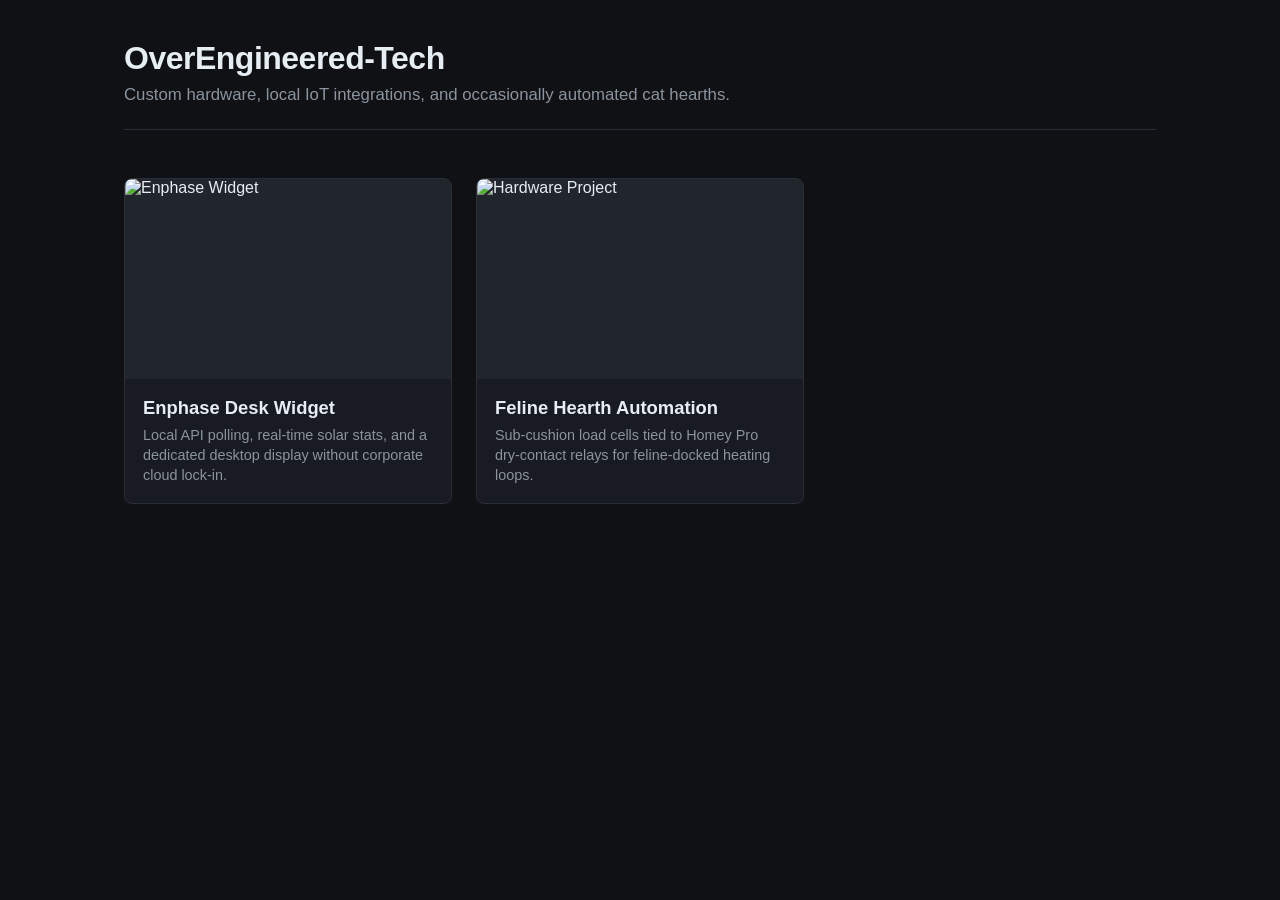
==== index.html @ 03e37e0e "Add initial HTML structure for OverEngineered-Tech" ====
<!DOCTYPE html>
<html lang="en">
<head>
  <meta charset="UTF-8">
  <meta name="viewport" content="width=device-width, initial-scale=1.0">
  <title>OverEngineered-Tech</title>
  <style>
    :root {
      --bg: #0f1115;
      --card-bg: #181b21;
      --text: #e6edf3;
      --subtext: #8b949e;
      --accent: #58a6ff;
    }
    * { box-sizing: border-box; margin: 0; padding: 0; }
    body {
      font-family: -apple-system, BlinkMacSystemFont, "Segoe UI", Helvetica, Arial, sans-serif;
      background-color: var(--bg);
      color: var(--text);
      max-width: 1080px;
      margin: 0 auto;
      padding: 40px 24px;
    }
    header { margin-bottom: 48px; border-bottom: 1px solid #282e38; padding-bottom: 24px; }
    h1 { font-size: 2rem; font-weight: 700; margin-bottom: 8px; letter-spacing: -0.5px; }
    p.tagline { color: var(--subtext); font-size: 1.05rem; }
    
    .grid {
      display: grid;
      grid-template-columns: repeat(auto-fill, minmax(300px, 1fr));
      gap: 24px;
    }
    .card {
      background: var(--card-bg);
      border-radius: 8px;
      overflow: hidden;
      border: 1px solid #282e38;
      text-decoration: none;
      color: inherit;
      transition: transform 0.15s ease, border-color 0.15s ease;
      display: flex;
      flex-direction: column;
    }
    .card:hover {
      transform: translateY(-3px);
      border-color: var(--accent);
    }
    .card img {
      width: 100%;
      height: 200px;
      object-fit: cover;
      background-color: #21262d;
    }
    .card-content { padding: 18px; flex-grow: 1; }
    .card h2 { font-size: 1.15rem; margin-bottom: 6px; }
    .card p { font-size: 0.9rem; color: var(--subtext); line-height: 1.4; }
  </style>
</head>
<body>

  <header>
    <h1>OverEngineered-Tech</h1>
    <p class="tagline">Custom hardware, local IoT integrations, and occasionally automated cat hearths.</p>
  </header>

  <main class="grid">
    <!-- Card 1 -->
    <a href="#" class="card">
      <img src="https://images.unsplash.com/photo-1508873696983-2df5293cb395?auto=format&fit=crop&w=600&q=80" alt="Enphase Widget">
      <div class="card-content">
        <h2>Enphase Desk Widget</h2>
        <p>Local API polling, real-time solar stats, and a dedicated desktop display without corporate cloud lock-in.</p>
      </div>
    </a>

    <!-- Card 2 -->
    <a href="#" class="card">
      <img src="https://images.unsplash.com/photo-1518770660439-4636190af475?auto=format&fit=crop&w=600&q=80" alt="Hardware Project">
      <div class="card-content">
        <h2>Feline Hearth Automation</h2>
        <p>Sub-cushion load cells tied to Homey Pro dry-contact relays for feline-docked heating loops.</p>
      </div>
    </a>
  </main>

</body>
</html>
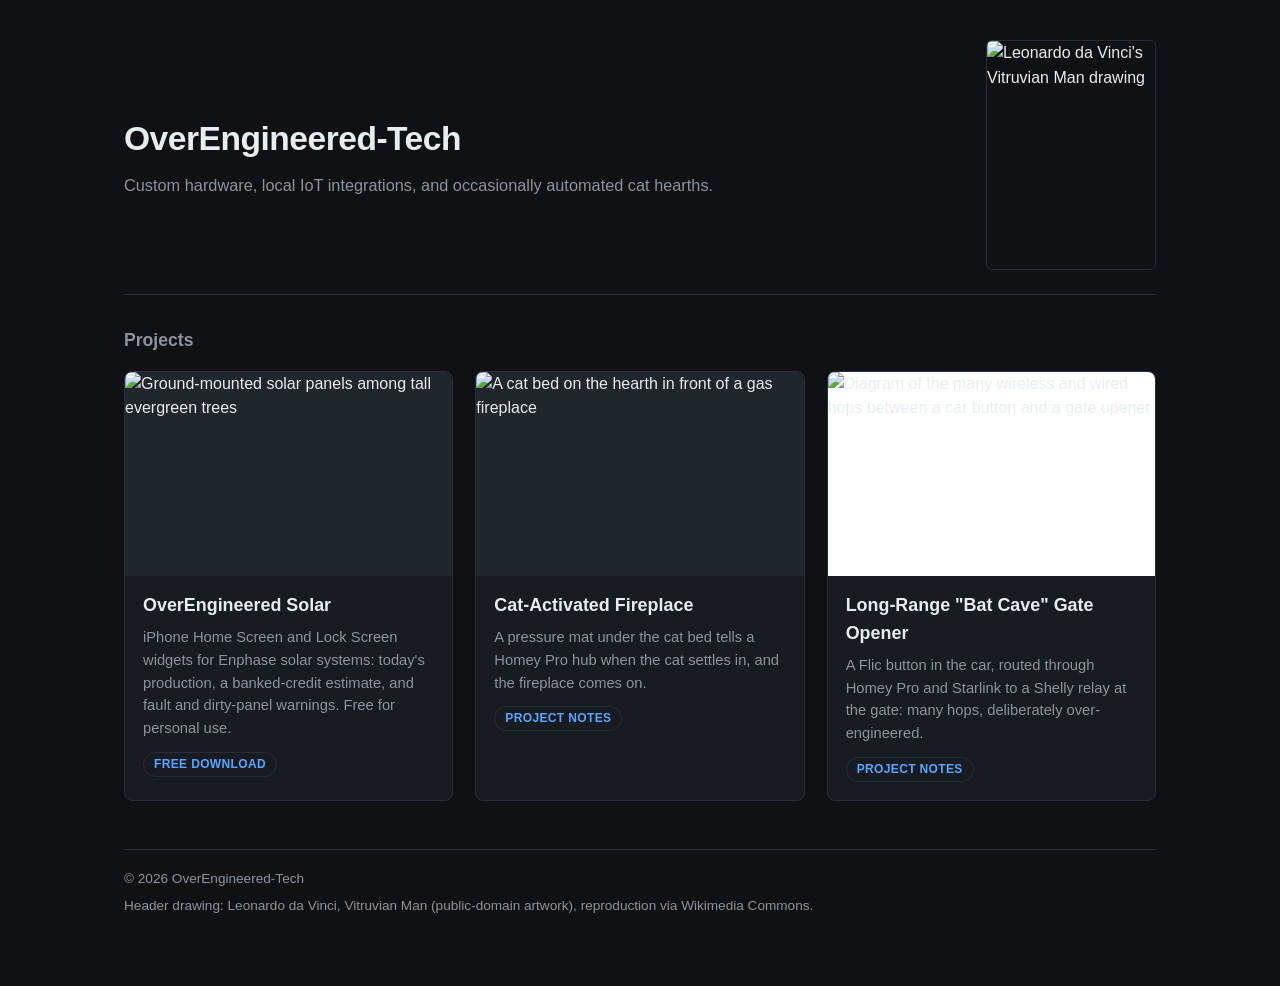
==== commit 9bf732ac: "Add files via upload Claude taking over .." ====
--- a/index.html
+++ b/index.html
@@ -4,84 +4,67 @@
   <meta charset="UTF-8">
   <meta name="viewport" content="width=device-width, initial-scale=1.0">
   <title>OverEngineered-Tech</title>
-  <style>
-    :root {
-      --bg: #0f1115;
-      --card-bg: #181b21;
-      --text: #e6edf3;
-      --subtext: #8b949e;
-      --accent: #58a6ff;
-    }
-    * { box-sizing: border-box; margin: 0; padding: 0; }
-    body {
-      font-family: -apple-system, BlinkMacSystemFont, "Segoe UI", Helvetica, Arial, sans-serif;
-      background-color: var(--bg);
-      color: var(--text);
-      max-width: 1080px;
-      margin: 0 auto;
-      padding: 40px 24px;
-    }
-    header { margin-bottom: 48px; border-bottom: 1px solid #282e38; padding-bottom: 24px; }
-    h1 { font-size: 2rem; font-weight: 700; margin-bottom: 8px; letter-spacing: -0.5px; }
-    p.tagline { color: var(--subtext); font-size: 1.05rem; }
-    
-    .grid {
-      display: grid;
-      grid-template-columns: repeat(auto-fill, minmax(300px, 1fr));
-      gap: 24px;
-    }
-    .card {
-      background: var(--card-bg);
-      border-radius: 8px;
-      overflow: hidden;
-      border: 1px solid #282e38;
-      text-decoration: none;
-      color: inherit;
-      transition: transform 0.15s ease, border-color 0.15s ease;
-      display: flex;
-      flex-direction: column;
-    }
-    .card:hover {
-      transform: translateY(-3px);
-      border-color: var(--accent);
-    }
-    .card img {
-      width: 100%;
-      height: 200px;
-      object-fit: cover;
-      background-color: #21262d;
-    }
-    .card-content { padding: 18px; flex-grow: 1; }
-    .card h2 { font-size: 1.15rem; margin-bottom: 6px; }
-    .card p { font-size: 0.9rem; color: var(--subtext); line-height: 1.4; }
-  </style>
+  <meta name="description" content="Over-engineered hardware, home automation and iPhone widgets from OverEngineered-Tech.">
+  <meta name="theme-color" content="#0f1115">
+  <meta property="og:title" content="OverEngineered-Tech">
+  <meta property="og:description" content="Over-engineered hardware, home automation and iPhone widgets.">
+  <meta property="og:image" content="https://www.overengineered-tech.com/images/enphase-solar-arrays.jpg">
+  <link rel="icon" href="data:image/svg+xml,%3Csvg xmlns=%22http://www.w3.org/2000/svg%22 viewBox=%220 0 100 100%22%3E%3Ctext y=%22.9em%22 font-size=%2290%22%3E%E2%9A%99%EF%B8%8F%3C/text%3E%3C/svg%3E">
+  <link rel="stylesheet" href="style.css">
 </head>
 <body>
 
-  <header>
-    <h1>OverEngineered-Tech</h1>
-    <p class="tagline">Custom hardware, local IoT integrations, and occasionally automated cat hearths.</p>
+  <header class="site-header">
+    <div>
+      <h1>OverEngineered-Tech</h1>
+      <p class="tagline">Custom hardware, local IoT integrations, and occasionally automated cat hearths.</p>
+    </div>
+    <figure class="plate">
+      <img src="images/vitruvian-man-original.jpg" width="960" height="1305" alt="Leonardo da Vinci's Vitruvian Man drawing">
+    </figure>
   </header>
 
-  <main class="grid">
-    <!-- Card 1 -->
-    <a href="#" class="card">
-      <img src="https://images.unsplash.com/photo-1508873696983-2df5293cb395?auto=format&fit=crop&w=600&q=80" alt="Enphase Widget">
-      <div class="card-content">
-        <h2>Enphase Desk Widget</h2>
-        <p>Local API polling, real-time solar stats, and a dedicated desktop display without corporate cloud lock-in.</p>
-      </div>
-    </a>
+  <main>
+    <h2 class="section-title">Projects</h2>
+    <div class="grid">
 
-    <!-- Card 2 -->
-    <a href="#" class="card">
-      <img src="https://images.unsplash.com/photo-1518770660439-4636190af475?auto=format&fit=crop&w=600&q=80" alt="Hardware Project">
-      <div class="card-content">
-        <h2>Feline Hearth Automation</h2>
-        <p>Sub-cushion load cells tied to Homey Pro dry-contact relays for feline-docked heating loops.</p>
-      </div>
-    </a>
+      <!-- To add a project: copy one card, change the link, picture, title and text,
+           then add a matching page (copy fireplace.html as a starting point). -->
+
+      <a href="solar.html" class="card">
+        <img src="images/enphase-solar-arrays.jpg" alt="Ground-mounted solar panels among tall evergreen trees" loading="lazy">
+        <div class="card-content">
+          <h2>OverEngineered Solar</h2>
+          <p>iPhone Home Screen and Lock Screen widgets for Enphase solar systems: today's production, a banked-credit estimate, and fault and dirty-panel warnings. Free for personal use.</p>
+          <span class="tag">Free download</span>
+        </div>
+      </a>
+
+      <a href="fireplace.html" class="card">
+        <img src="images/fireplace-cat.jpg" alt="A cat bed on the hearth in front of a gas fireplace" loading="lazy">
+        <div class="card-content">
+          <h2>Cat-Activated Fireplace</h2>
+          <p>A pressure mat under the cat bed tells a Homey Pro hub when the cat settles in, and the fireplace comes on.</p>
+          <span class="tag">Project notes</span>
+        </div>
+      </a>
+
+      <a href="gate-opener.html" class="card">
+        <img class="contain" src="images/gate-opener-flowchart.jpg" alt="Diagram of the many wireless and wired hops between a car button and a gate opener" loading="lazy">
+        <div class="card-content">
+          <h2>Long-Range "Bat Cave" Gate Opener</h2>
+          <p>A Flic button in the car, routed through Homey Pro and Starlink to a Shelly relay at the gate: many hops, deliberately over-engineered.</p>
+          <span class="tag">Project notes</span>
+        </div>
+      </a>
+
+    </div>
   </main>
+
+  <footer>
+    <p>&copy; 2026 OverEngineered-Tech</p>
+    <p>Header drawing: Leonardo da Vinci, Vitruvian Man (public-domain artwork), reproduction via Wikimedia Commons.</p>
+  </footer>
 
 </body>
 </html>
--- a/style.css
+++ b/style.css
@@ -0,0 +1,182 @@
+/* OverEngineered-Tech: shared styles for every page. */
+
+:root {
+  --bg: #0f1115;
+  --card-bg: #181b21;
+  --line: #282e38;
+  --text: #e6edf3;
+  --subtext: #8b949e;
+  --accent: #58a6ff;
+  --accent-text: #0b1220;
+}
+
+* { box-sizing: border-box; margin: 0; padding: 0; }
+[hidden] { display: none !important; }
+html { -webkit-text-size-adjust: 100%; }
+
+body {
+  font-family: -apple-system, BlinkMacSystemFont, "Segoe UI", Helvetica, Arial, sans-serif;
+  background: var(--bg);
+  color: var(--text);
+  line-height: 1.55;
+  max-width: 1080px;
+  margin: 0 auto;
+  padding: 28px 18px 48px;
+}
+
+a { color: var(--accent); }
+a:focus-visible, button:focus-visible, summary:focus-visible, .card:focus-visible {
+  outline: 2px solid var(--accent);
+  outline-offset: 3px;
+}
+
+/* ---------- Home page header ---------- */
+.site-header {
+  display: flex;
+  align-items: center;
+  justify-content: space-between;
+  gap: 20px;
+  border-bottom: 1px solid var(--line);
+  padding-bottom: 24px;
+  margin-bottom: 32px;
+}
+.site-header h1 { font-size: 1.7rem; letter-spacing: -0.5px; margin-bottom: 8px; }
+.tagline { color: var(--subtext); font-size: 1.02rem; }
+.plate { flex-shrink: 0; }
+.plate img {
+  display: block;
+  width: 110px;
+  height: auto;
+  border-radius: 6px;
+  border: 1px solid var(--line);
+}
+
+.section-title { font-size: 1.1rem; color: var(--subtext); font-weight: 600; margin-bottom: 16px; }
+
+/* ---------- Project cards ---------- */
+.grid {
+  display: grid;
+  grid-template-columns: repeat(auto-fill, minmax(280px, 1fr));
+  gap: 22px;
+}
+.card {
+  display: flex;
+  flex-direction: column;
+  background: var(--card-bg);
+  border: 1px solid var(--line);
+  border-radius: 8px;
+  overflow: hidden;
+  text-decoration: none;
+  color: inherit;
+  transition: transform 0.15s ease, border-color 0.15s ease;
+}
+.card:hover { transform: translateY(-3px); border-color: var(--accent); }
+.card img {
+  display: block;
+  width: 100%;
+  aspect-ratio: 16 / 10;
+  object-fit: cover;
+  background: #21262d;
+}
+.card img.contain { object-fit: contain; background: #fff; }
+.card-content { padding: 16px 18px 18px; flex-grow: 1; }
+.card h2 { font-size: 1.12rem; margin-bottom: 6px; }
+.card p { font-size: 0.92rem; color: var(--subtext); }
+.tag {
+  display: inline-block;
+  margin-top: 12px;
+  font-size: 0.75rem;
+  font-weight: 600;
+  letter-spacing: 0.03em;
+  text-transform: uppercase;
+  color: var(--accent);
+  border: 1px solid var(--line);
+  border-radius: 999px;
+  padding: 2px 10px;
+}
+
+/* ---------- Project pages ---------- */
+.back { display: inline-block; margin-bottom: 20px; text-decoration: none; }
+.back:hover { text-decoration: underline; }
+.page h1 { font-size: 1.7rem; letter-spacing: -0.5px; margin-bottom: 10px; }
+.page h2 { font-size: 1.2rem; margin: 32px 0 10px; }
+.page h3 { font-size: 1.02rem; }
+.lead { color: var(--subtext); font-size: 1.05rem; margin-bottom: 22px; }
+.page p, .page li { margin-bottom: 8px; }
+.page ul, .page ol { padding-left: 22px; margin-bottom: 8px; }
+.photo {
+  display: block;
+  width: 100%;
+  height: auto;
+  max-height: 460px;
+  object-fit: cover;
+  border-radius: 8px;
+  border: 1px solid var(--line);
+  margin-bottom: 8px;
+}
+.photo.contain { object-fit: contain; background: #fff; }
+.note { color: var(--subtext); font-size: 0.92rem; }
+
+/* ---------- File panels (Copy / Download) ---------- */
+.file {
+  background: var(--card-bg);
+  border: 1px solid var(--line);
+  border-radius: 8px;
+  padding: 16px 18px;
+  margin-bottom: 16px;
+}
+.file-head { display: flex; flex-wrap: wrap; align-items: baseline; justify-content: space-between; gap: 6px 12px; margin-bottom: 6px; }
+.ver { color: var(--subtext); font-size: 0.85rem; font-variant-numeric: tabular-nums; }
+.file .desc { color: var(--subtext); font-size: 0.93rem; }
+.actions { display: flex; flex-wrap: wrap; gap: 10px; margin: 12px 0 6px; }
+.btn {
+  display: inline-block;
+  font: inherit;
+  font-weight: 600;
+  min-height: 44px;
+  padding: 10px 20px;
+  border-radius: 8px;
+  border: 1px solid var(--accent);
+  background: var(--accent);
+  color: var(--accent-text);
+  text-decoration: none;
+  cursor: pointer;
+}
+.btn.ghost { background: transparent; color: var(--accent); }
+.btn.small { min-height: 36px; padding: 6px 12px; font-size: 0.9rem; }
+.btn:disabled { opacity: 0.45; cursor: default; }
+.status { min-height: 1.4em; font-size: 0.9rem; color: var(--subtext); margin: 4px 0 0; }
+details { margin-top: 8px; }
+summary { cursor: pointer; color: var(--accent); font-size: 0.92rem; padding: 6px 0; }
+textarea {
+  display: block;
+  width: 100%;
+  height: 200px;
+  margin-top: 8px;
+  padding: 10px;
+  font-family: ui-monospace, SFMono-Regular, Menlo, Consolas, monospace;
+  font-size: 16px; /* 16px stops iPhone Safari zooming in when the box is tapped */
+  background: #0b0d11;
+  color: var(--text);
+  border: 1px solid var(--line);
+  border-radius: 6px;
+  resize: vertical;
+}
+
+/* ---------- Footer ---------- */
+footer {
+  margin-top: 48px;
+  padding-top: 18px;
+  border-top: 1px solid var(--line);
+  color: var(--subtext);
+  font-size: 0.85rem;
+}
+footer p { margin-bottom: 6px; }
+
+/* ---------- Larger screens ---------- */
+@media (min-width: 700px) {
+  body { padding: 40px 24px 64px; }
+  .site-header h1 { font-size: 2.1rem; }
+  .plate img { width: 170px; }
+  .page h1 { font-size: 2.1rem; }
+}
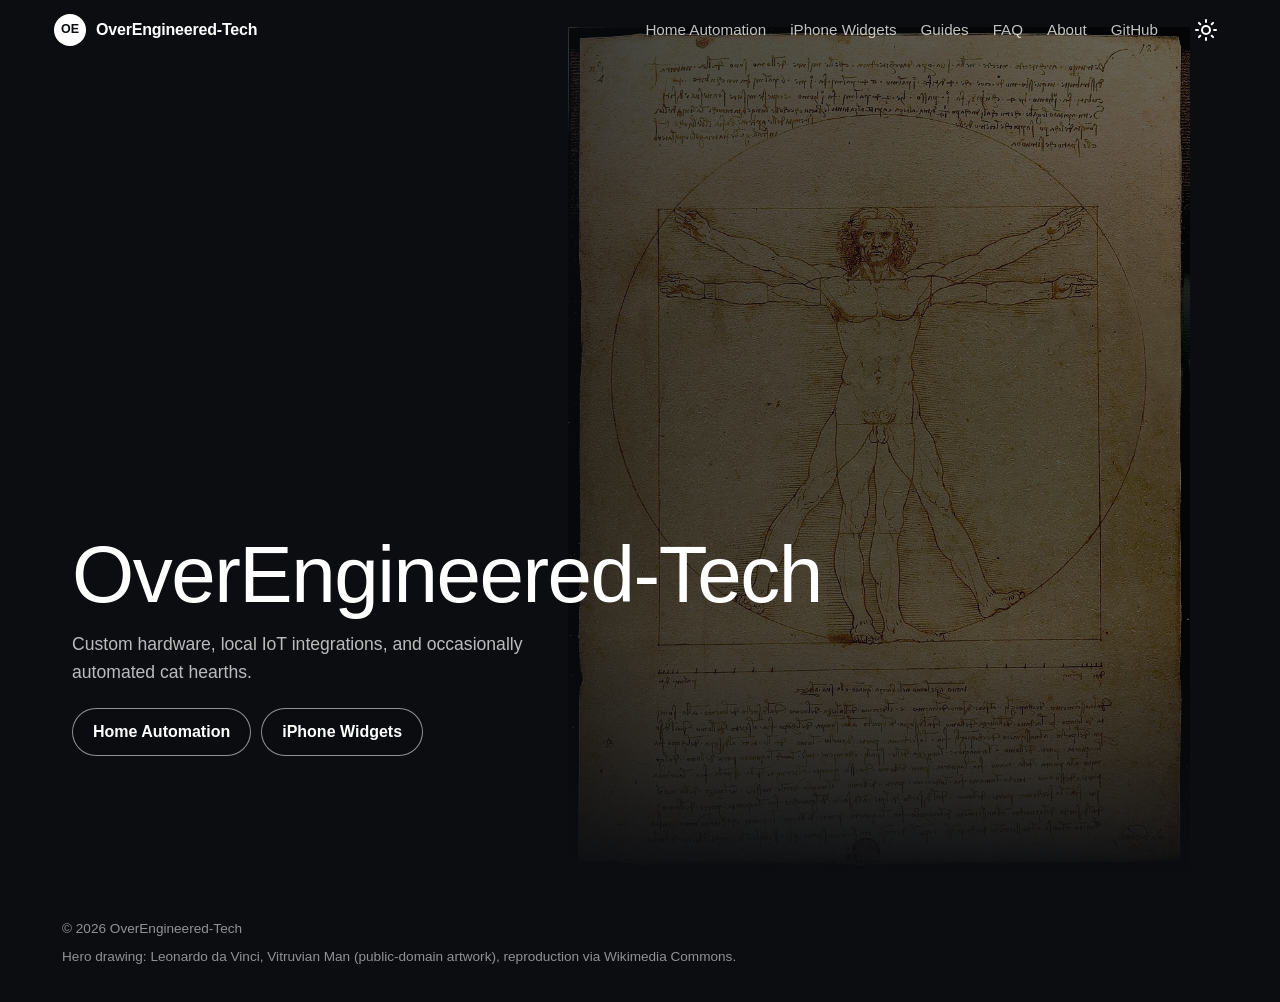
==== commit 524371f2: "Rebuild site in new layout: full-screen hero, slide-in menu, project tiles, guides, FAQ, about Co-Au" ====
--- a/index.html
+++ b/index.html
@@ -1,70 +1,73 @@
 <!DOCTYPE html>
-<html lang="en">
+<html lang="en" data-theme="dark">
 <head>
   <meta charset="UTF-8">
   <meta name="viewport" content="width=device-width, initial-scale=1.0">
   <title>OverEngineered-Tech</title>
   <meta name="description" content="Over-engineered hardware, home automation and iPhone widgets from OverEngineered-Tech.">
-  <meta name="theme-color" content="#0f1115">
+  <meta name="theme-color" content="#0b0d11">
   <meta property="og:title" content="OverEngineered-Tech">
   <meta property="og:description" content="Over-engineered hardware, home automation and iPhone widgets.">
-  <meta property="og:image" content="https://www.overengineered-tech.com/images/enphase-solar-arrays.jpg">
+  <meta property="og:image" content="https://www.overengineered-tech.com/images/vitruvian-man-original.jpg">
   <link rel="icon" href="data:image/svg+xml,%3Csvg xmlns=%22http://www.w3.org/2000/svg%22 viewBox=%220 0 100 100%22%3E%3Ctext y=%22.9em%22 font-size=%2290%22%3E%E2%9A%99%EF%B8%8F%3C/text%3E%3C/svg%3E">
+  <script>try{var t=localStorage.getItem("theme");if(!t){t=matchMedia("(prefers-color-scheme: dark)").matches?"dark":"light"}document.documentElement.setAttribute("data-theme",t)}catch(e){}</script>
   <link rel="stylesheet" href="style.css">
 </head>
-<body>
+<body class="home">
 
-  <header class="site-header">
-    <div>
-      <h1>OverEngineered-Tech</h1>
-      <p class="tagline">Custom hardware, local IoT integrations, and occasionally automated cat hearths.</p>
+  <header class="navbar navbar--hero">
+    <div class="navbar__inner">
+      <button class="burger" id="burger" type="button" aria-label="Open menu" aria-expanded="false" aria-controls="drawer"><svg viewBox="0 0 24 24" aria-hidden="true"><path d="M4 7h16M4 12h16M4 17h16"/></svg></button>
+      <a class="brand" href="index.html"><span class="logo" aria-hidden="true">OE</span><span>OverEngineered-Tech</span></a>
+      <nav class="navlinks" aria-label="Main">
+        <a href="home-automation.html">Home Automation</a>
+        <a href="iphone-widgets.html">iPhone Widgets</a>
+        <a href="guides.html">Guides</a>
+        <a href="faq.html">FAQ</a>
+        <a href="about.html">About</a>
+        <a href="https://github.com/OverEngineered-Tech">GitHub</a>
+      </nav>
+      <button class="theme" type="button" data-theme-toggle aria-label="Switch between light and dark"><svg class="sun" viewBox="0 0 24 24" aria-hidden="true"><circle cx="12" cy="12" r="4"/><path d="M12 2v2M12 20v2M2 12h2M20 12h2M4.9 4.9l1.4 1.4M17.7 17.7l1.4 1.4M4.9 19.1l1.4-1.4M17.7 6.3l1.4-1.4"/></svg><svg class="moon" viewBox="0 0 24 24" aria-hidden="true"><path d="M20 14.5A8 8 0 0 1 9.5 4 8 8 0 1 0 20 14.5z"/></svg></button>
     </div>
-    <figure class="plate">
-      <img src="images/vitruvian-man-original.jpg" width="960" height="1305" alt="Leonardo da Vinci's Vitruvian Man drawing">
-    </figure>
   </header>
 
+  <div class="scrim" id="scrim" hidden></div>
+  <aside class="drawer" id="drawer" aria-hidden="true" aria-label="Menu">
+    <div class="drawer-head">
+      <a class="brand" href="index.html"><span class="logo" aria-hidden="true">OE</span><span>OverEngineered-Tech</span></a>
+      <button class="drawer-close" type="button" data-close aria-label="Close menu"><svg viewBox="0 0 24 24" aria-hidden="true"><path d="M6 6l12 12M18 6L6 18"/></svg></button>
+    </div>
+    <nav aria-label="Menu">
+      <a href="home-automation.html">Home Automation</a>
+      <a href="iphone-widgets.html">iPhone Widgets</a>
+      <a href="guides.html">Guides</a>
+      <a href="faq.html">FAQ</a>
+      <a href="about.html">About</a>
+      <a href="https://github.com/OverEngineered-Tech">GitHub</a>
+    </nav>
+  </aside>
+
   <main>
-    <h2 class="section-title">Projects</h2>
-    <div class="grid">
-
-      <!-- To add a project: copy one card, change the link, picture, title and text,
-           then add a matching page (copy fireplace.html as a starting point). -->
-
-      <a href="solar.html" class="card">
-        <img src="images/enphase-solar-arrays.jpg" alt="Ground-mounted solar panels among tall evergreen trees" loading="lazy">
-        <div class="card-content">
-          <h2>OverEngineered Solar</h2>
-          <p>iPhone Home Screen and Lock Screen widgets for Enphase solar systems: today's production, a banked-credit estimate, and fault and dirty-panel warnings. Free for personal use.</p>
-          <span class="tag">Free download</span>
+    <section class="hero">
+      <div class="hero-art">
+        <img src="images/vitruvian-man-original.jpg" width="960" height="1305" alt="Leonardo da Vinci's Vitruvian Man drawing">
+      </div>
+      <div class="hero-text">
+        <h1>OverEngineered-Tech</h1>
+        <p>Custom hardware, local IoT integrations, and occasionally automated cat hearths.</p>
+        <div class="hero-links">
+          <a class="pill" href="home-automation.html">Home Automation</a>
+          <a class="pill" href="iphone-widgets.html">iPhone Widgets</a>
         </div>
-      </a>
-
-      <a href="fireplace.html" class="card">
-        <img src="images/fireplace-cat.jpg" alt="A cat bed on the hearth in front of a gas fireplace" loading="lazy">
-        <div class="card-content">
-          <h2>Cat-Activated Fireplace</h2>
-          <p>A pressure mat under the cat bed tells a Homey Pro hub when the cat settles in, and the fireplace comes on.</p>
-          <span class="tag">Project notes</span>
-        </div>
-      </a>
-
-      <a href="gate-opener.html" class="card">
-        <img class="contain" src="images/gate-opener-flowchart.jpg" alt="Diagram of the many wireless and wired hops between a car button and a gate opener" loading="lazy">
-        <div class="card-content">
-          <h2>Long-Range "Bat Cave" Gate Opener</h2>
-          <p>A Flic button in the car, routed through Homey Pro and Starlink to a Shelly relay at the gate: many hops, deliberately over-engineered.</p>
-          <span class="tag">Project notes</span>
-        </div>
-      </a>
-
-    </div>
+      </div>
+    </section>
   </main>
 
   <footer>
     <p>&copy; 2026 OverEngineered-Tech</p>
-    <p>Header drawing: Leonardo da Vinci, Vitruvian Man (public-domain artwork), reproduction via Wikimedia Commons.</p>
+    <p>Hero drawing: Leonardo da Vinci, Vitruvian Man (public-domain artwork), reproduction via Wikimedia Commons.</p>
   </footer>
 
+  <script src="site.js"></script>
 </body>
 </html>
--- a/style.css
+++ b/style.css
@@ -1,133 +1,230 @@
 /* OverEngineered-Tech: shared styles for every page. */
 
 :root {
+  --bg: #fdfaf6;
+  --surface: #ffffff;
+  --text: #1c1e21;
+  --muted: #5f6670;
+  --line: #e6e0d8;
+  --accent: #0b5fc5;
+  --accent-text: #ffffff;
+  --code-bg: #f4efe8;
+  --nav-h: 60px;
+}
+:root[data-theme="dark"] {
   --bg: #0f1115;
-  --card-bg: #181b21;
+  --surface: #181b21;
+  --text: #e6edf3;
+  --muted: #8b949e;
   --line: #282e38;
-  --text: #e6edf3;
-  --subtext: #8b949e;
   --accent: #58a6ff;
   --accent-text: #0b1220;
+  --code-bg: #0b0d11;
 }
 
 * { box-sizing: border-box; margin: 0; padding: 0; }
 [hidden] { display: none !important; }
-html { -webkit-text-size-adjust: 100%; }
-
+html { -webkit-text-size-adjust: 100%; scroll-behavior: smooth; }
 body {
   font-family: -apple-system, BlinkMacSystemFont, "Segoe UI", Helvetica, Arial, sans-serif;
   background: var(--bg);
   color: var(--text);
-  line-height: 1.55;
-  max-width: 1080px;
-  margin: 0 auto;
-  padding: 28px 18px 48px;
-}
-
+  line-height: 1.6;
+}
 a { color: var(--accent); }
-a:focus-visible, button:focus-visible, summary:focus-visible, .card:focus-visible {
+img { max-width: 100%; }
+a:focus-visible, button:focus-visible, summary:focus-visible, .tile:focus-visible {
   outline: 2px solid var(--accent);
   outline-offset: 3px;
 }
-
-/* ---------- Home page header ---------- */
-.site-header {
+.wrap { max-width: 1080px; margin: 0 auto; padding: 0 18px; }
+
+/* ---------- Top bar, slide-in menu, theme toggle ---------- */
+.navbar {
+  position: sticky;
+  top: 0;
+  z-index: 20;
+  height: var(--nav-h);
+  background: var(--bg);
+  border-bottom: 1px solid var(--line);
+}
+.navbar__inner {
   display: flex;
   align-items: center;
-  justify-content: space-between;
-  gap: 20px;
-  border-bottom: 1px solid var(--line);
-  padding-bottom: 24px;
-  margin-bottom: 32px;
-}
-.site-header h1 { font-size: 1.7rem; letter-spacing: -0.5px; margin-bottom: 8px; }
-.tagline { color: var(--subtext); font-size: 1.02rem; }
-.plate { flex-shrink: 0; }
-.plate img {
-  display: block;
-  width: 110px;
-  height: auto;
-  border-radius: 6px;
-  border: 1px solid var(--line);
-}
-
-.section-title { font-size: 1.1rem; color: var(--subtext); font-weight: 600; margin-bottom: 16px; }
-
-/* ---------- Project cards ---------- */
-.grid {
-  display: grid;
-  grid-template-columns: repeat(auto-fill, minmax(280px, 1fr));
-  gap: 22px;
-}
-.card {
+  gap: 14px;
+  height: 100%;
+  max-width: 1200px;
+  margin: 0 auto;
+  padding: 0 14px;
+}
+.burger, .theme, .drawer-close {
+  display: inline-flex;
+  align-items: center;
+  justify-content: center;
+  width: 40px;
+  height: 40px;
+  background: none;
+  border: 0;
+  border-radius: 8px;
+  color: inherit;
+  cursor: pointer;
+}
+.burger:hover, .theme:hover, .drawer-close:hover { background: rgba(127, 127, 127, 0.16); }
+.burger svg, .theme svg, .drawer-close svg { width: 24px; height: 24px; fill: none; stroke: currentColor; stroke-width: 2; stroke-linecap: round; }
+.brand { display: flex; align-items: center; gap: 10px; color: inherit; text-decoration: none; font-weight: 700; letter-spacing: -0.2px; }
+.logo {
+  display: inline-flex;
+  align-items: center;
+  justify-content: center;
+  width: 32px;
+  height: 32px;
+  border-radius: 50%;
+  background: #0b0d11;
+  color: #e8c66a;
+  font-size: 0.78rem;
+  font-weight: 700;
+  letter-spacing: 0;
+}
+.navlinks { display: none; margin-left: auto; align-items: center; gap: 4px; }
+.navlinks a { color: inherit; opacity: 0.75; text-decoration: none; font-size: 0.95rem; padding: 8px 10px; border-radius: 8px; }
+.navlinks a:hover, .navlinks a[aria-current="page"] { opacity: 1; background: rgba(127, 127, 127, 0.14); }
+.navbar .theme { margin-left: auto; }
+.theme .moon { display: none; }
+:root[data-theme="dark"] .theme .sun { display: none; }
+:root[data-theme="dark"] .theme .moon { display: block; }
+
+.scrim { position: fixed; inset: 0; z-index: 30; background: rgba(0, 0, 0, 0.5); }
+.drawer {
+  position: fixed;
+  top: 0;
+  left: 0;
+  bottom: 0;
+  z-index: 40;
+  width: min(300px, 84vw);
+  background: var(--bg);
+  color: var(--text);
+  border-right: 1px solid var(--line);
+  transform: translateX(-102%);
+  transition: transform 0.22s ease;
+  visibility: hidden;
+  overflow-y: auto;
+}
+.drawer.open { transform: none; visibility: visible; }
+.drawer-head { display: flex; align-items: center; gap: 10px; height: var(--nav-h); padding: 0 14px; border-bottom: 1px solid var(--line); }
+.drawer-head .drawer-close { margin-left: auto; }
+.drawer nav { padding: 10px 8px; }
+.drawer nav a { display: block; color: inherit; opacity: 0.85; text-decoration: none; font-weight: 600; padding: 12px 12px; border-radius: 8px; }
+.drawer nav a:hover, .drawer nav a[aria-current="page"] { opacity: 1; background: rgba(127, 127, 127, 0.14); }
+
+@media (min-width: 900px) {
+  .burger { display: none; }
+  .navlinks { display: flex; }
+  .navbar .theme { margin-left: 4px; }
+}
+
+/* ---------- Home page: full-screen Vitruvian Man hero ---------- */
+body.home { background: #0b0d11; color: #fff; }
+.navbar--hero {
+  position: absolute;
+  left: 0;
+  right: 0;
+  background: transparent;
+  border-bottom: 0;
+  color: #fff;
+}
+.navbar--hero .logo { background: #fff; color: #0b0d11; }
+.hero {
+  position: relative;
   display: flex;
-  flex-direction: column;
-  background: var(--card-bg);
-  border: 1px solid var(--line);
-  border-radius: 8px;
+  align-items: flex-end;
+  min-height: 100vh;
+  min-height: 100svh;
   overflow: hidden;
+  background: #0b0d11;
+}
+.hero-art { position: absolute; inset: 0; }
+.hero-art img {
+  position: absolute;
+  top: 0;
+  left: 50%;
+  height: 74svh;
+  width: auto;
+  max-width: none;
+  filter: brightness(0.6) contrast(1.08) saturate(0.9);
+  transform: translateX(-50%);
+}
+.hero::before {
+  content: "";
+  position: absolute;
+  inset: 0;
+  z-index: 1;
+  background: linear-gradient(to top, #0b0d11 6%, rgba(11, 13, 17, 0.55) 38%, rgba(11, 13, 17, 0.25) 62%, rgba(11, 13, 17, 0.5) 100%);
+}
+.hero-text { position: relative; z-index: 2; width: 100%; max-width: 1200px; margin: 0 auto; padding: 0 22px 12vh; }
+.hero-text h1 { font-weight: 300; font-size: clamp(2.4rem, 8.5vw, 5rem); letter-spacing: -1.5px; line-height: 1.04; margin-bottom: 14px; }
+.hero-text p { max-width: 30rem; color: rgba(255, 255, 255, 0.72); font-size: 1.1rem; }
+.hero-links { display: flex; flex-wrap: wrap; gap: 10px; margin-top: 22px; }
+.pill {
+  display: inline-block;
+  min-height: 44px;
+  padding: 10px 20px;
+  border: 1px solid rgba(255, 255, 255, 0.55);
+  border-radius: 999px;
+  color: #fff;
   text-decoration: none;
-  color: inherit;
-  transition: transform 0.15s ease, border-color 0.15s ease;
-}
-.card:hover { transform: translateY(-3px); border-color: var(--accent); }
-.card img {
-  display: block;
-  width: 100%;
-  aspect-ratio: 16 / 10;
-  object-fit: cover;
-  background: #21262d;
-}
-.card img.contain { object-fit: contain; background: #fff; }
-.card-content { padding: 16px 18px 18px; flex-grow: 1; }
-.card h2 { font-size: 1.12rem; margin-bottom: 6px; }
-.card p { font-size: 0.92rem; color: var(--subtext); }
-.tag {
-  display: inline-block;
-  margin-top: 12px;
-  font-size: 0.75rem;
   font-weight: 600;
-  letter-spacing: 0.03em;
-  text-transform: uppercase;
-  color: var(--accent);
-  border: 1px solid var(--line);
-  border-radius: 999px;
-  padding: 2px 10px;
-}
-
-/* ---------- Project pages ---------- */
-.back { display: inline-block; margin-bottom: 20px; text-decoration: none; }
-.back:hover { text-decoration: underline; }
-.page h1 { font-size: 1.7rem; letter-spacing: -0.5px; margin-bottom: 10px; }
-.page h2 { font-size: 1.2rem; margin: 32px 0 10px; }
-.page h3 { font-size: 1.02rem; }
-.lead { color: var(--subtext); font-size: 1.05rem; margin-bottom: 22px; }
-.page p, .page li { margin-bottom: 8px; }
+  background: rgba(11, 13, 17, 0.35);
+  backdrop-filter: blur(4px);
+}
+.pill:hover { background: rgba(255, 255, 255, 0.16); }
+body.home footer { max-width: 1200px; margin: 0 auto; padding: 18px 22px 28px; border-top: 0; color: rgba(255, 255, 255, 0.55); }
+
+@media (min-width: 900px) {
+  .hero-art img { left: auto; right: 7vw; height: 94svh; top: 3svh; transform: none; }
+  .hero::before {
+    background:
+      linear-gradient(to right, #0b0d11 18%, rgba(11, 13, 17, 0.55) 52%, rgba(11, 13, 17, 0.3) 100%),
+      linear-gradient(to top, #0b0d11 2%, transparent 30%);
+  }
+  .hero-text { padding: 0 32px 16vh; }
+}
+@media (prefers-reduced-motion: reduce) {
+  html { scroll-behavior: auto; }
+  .drawer { transition: none; }
+}
+
+/* ---------- Breadcrumb and page headings ---------- */
+.crumbs { display: flex; flex-wrap: wrap; align-items: center; gap: 6px; list-style: none; margin: 24px 0 18px; font-size: 0.9rem; color: var(--muted); }
+.crumbs li + li::before { content: "\203A"; margin-right: 6px; }
+.crumbs a { color: var(--muted); text-decoration: none; }
+.crumbs a:hover { color: var(--text); }
+.crumbs svg { width: 16px; height: 16px; vertical-align: -3px; fill: currentColor; }
+.crumbs [aria-current="page"] { color: var(--accent); }
+.page h1 { font-size: 2rem; letter-spacing: -0.5px; line-height: 1.2; margin-bottom: 10px; }
+.page h2 { font-size: 1.3rem; margin: 34px 0 10px; }
+.page h3 { font-size: 1.05rem; }
+.lead { color: var(--muted); font-size: 1.08rem; margin-bottom: 24px; }
+.page p, .page li { margin-bottom: 9px; }
 .page ul, .page ol { padding-left: 22px; margin-bottom: 8px; }
-.photo {
-  display: block;
-  width: 100%;
-  height: auto;
-  max-height: 460px;
-  object-fit: cover;
-  border-radius: 8px;
-  border: 1px solid var(--line);
-  margin-bottom: 8px;
-}
+.prose { max-width: 760px; }
+.note { color: var(--muted); font-size: 0.92rem; }
+.photo { display: block; width: 100%; height: auto; max-height: 480px; object-fit: cover; border-radius: 8px; border: 1px solid var(--line); margin-bottom: 10px; }
 .photo.contain { object-fit: contain; background: #fff; }
-.note { color: var(--subtext); font-size: 0.92rem; }
+
+/* ---------- Photo tiles (section pages) ---------- */
+.tiles { display: grid; grid-template-columns: repeat(2, 1fr); gap: 14px; margin: 8px 0 24px; }
+.tile { position: relative; display: block; aspect-ratio: 4 / 5; overflow: hidden; border-radius: 8px; border: 1px solid var(--line); background: #0b0d11; color: #fff; text-decoration: none; }
+.tile img { position: absolute; inset: 0; width: 100%; height: 100%; object-fit: cover; transition: transform 0.25s ease; }
+.tile img.contain { object-fit: contain; background: #fff; }
+.tile:hover img { transform: scale(1.04); }
+.tile span { position: absolute; left: 0; right: 0; bottom: 0; padding: 12px 10px; text-align: center; font-weight: 600; background: rgba(11, 13, 17, 0.72); }
+@media (min-width: 700px) { .tiles { grid-template-columns: repeat(3, 1fr); gap: 18px; } }
 
 /* ---------- File panels (Copy / Download) ---------- */
-.file {
-  background: var(--card-bg);
-  border: 1px solid var(--line);
-  border-radius: 8px;
-  padding: 16px 18px;
-  margin-bottom: 16px;
-}
+.file { background: var(--surface); border: 1px solid var(--line); border-radius: 8px; padding: 16px 18px; margin-bottom: 16px; }
 .file-head { display: flex; flex-wrap: wrap; align-items: baseline; justify-content: space-between; gap: 6px 12px; margin-bottom: 6px; }
-.ver { color: var(--subtext); font-size: 0.85rem; font-variant-numeric: tabular-nums; }
-.file .desc { color: var(--subtext); font-size: 0.93rem; }
+.ver { color: var(--muted); font-size: 0.85rem; font-variant-numeric: tabular-nums; }
+.file .desc { color: var(--muted); font-size: 0.93rem; }
 .actions { display: flex; flex-wrap: wrap; gap: 10px; margin: 12px 0 6px; }
 .btn {
   display: inline-block;
@@ -145,7 +242,7 @@
 .btn.ghost { background: transparent; color: var(--accent); }
 .btn.small { min-height: 36px; padding: 6px 12px; font-size: 0.9rem; }
 .btn:disabled { opacity: 0.45; cursor: default; }
-.status { min-height: 1.4em; font-size: 0.9rem; color: var(--subtext); margin: 4px 0 0; }
+.status { min-height: 1.4em; font-size: 0.9rem; color: var(--muted); margin: 4px 0 0; }
 details { margin-top: 8px; }
 summary { cursor: pointer; color: var(--accent); font-size: 0.92rem; padding: 6px 0; }
 textarea {
@@ -156,27 +253,22 @@
   padding: 10px;
   font-family: ui-monospace, SFMono-Regular, Menlo, Consolas, monospace;
   font-size: 16px; /* 16px stops iPhone Safari zooming in when the box is tapped */
-  background: #0b0d11;
+  background: var(--code-bg);
   color: var(--text);
   border: 1px solid var(--line);
   border-radius: 6px;
   resize: vertical;
 }
 
+/* ---------- FAQ ---------- */
+.faq details { background: var(--surface); border: 1px solid var(--line); border-radius: 8px; padding: 4px 16px; margin: 0 0 10px; }
+.faq summary { font-weight: 600; color: var(--text); padding: 12px 0; }
+.faq details p { margin: 0 0 14px; color: var(--muted); }
+
 /* ---------- Footer ---------- */
-footer {
-  margin-top: 48px;
-  padding-top: 18px;
-  border-top: 1px solid var(--line);
-  color: var(--subtext);
-  font-size: 0.85rem;
-}
+footer { margin-top: 56px; padding: 18px 0 40px; border-top: 1px solid var(--line); color: var(--muted); font-size: 0.85rem; }
 footer p { margin-bottom: 6px; }
 
-/* ---------- Larger screens ---------- */
 @media (min-width: 700px) {
-  body { padding: 40px 24px 64px; }
-  .site-header h1 { font-size: 2.1rem; }
-  .plate img { width: 170px; }
-  .page h1 { font-size: 2.1rem; }
-}
+  .page h1 { font-size: 2.4rem; }
+}
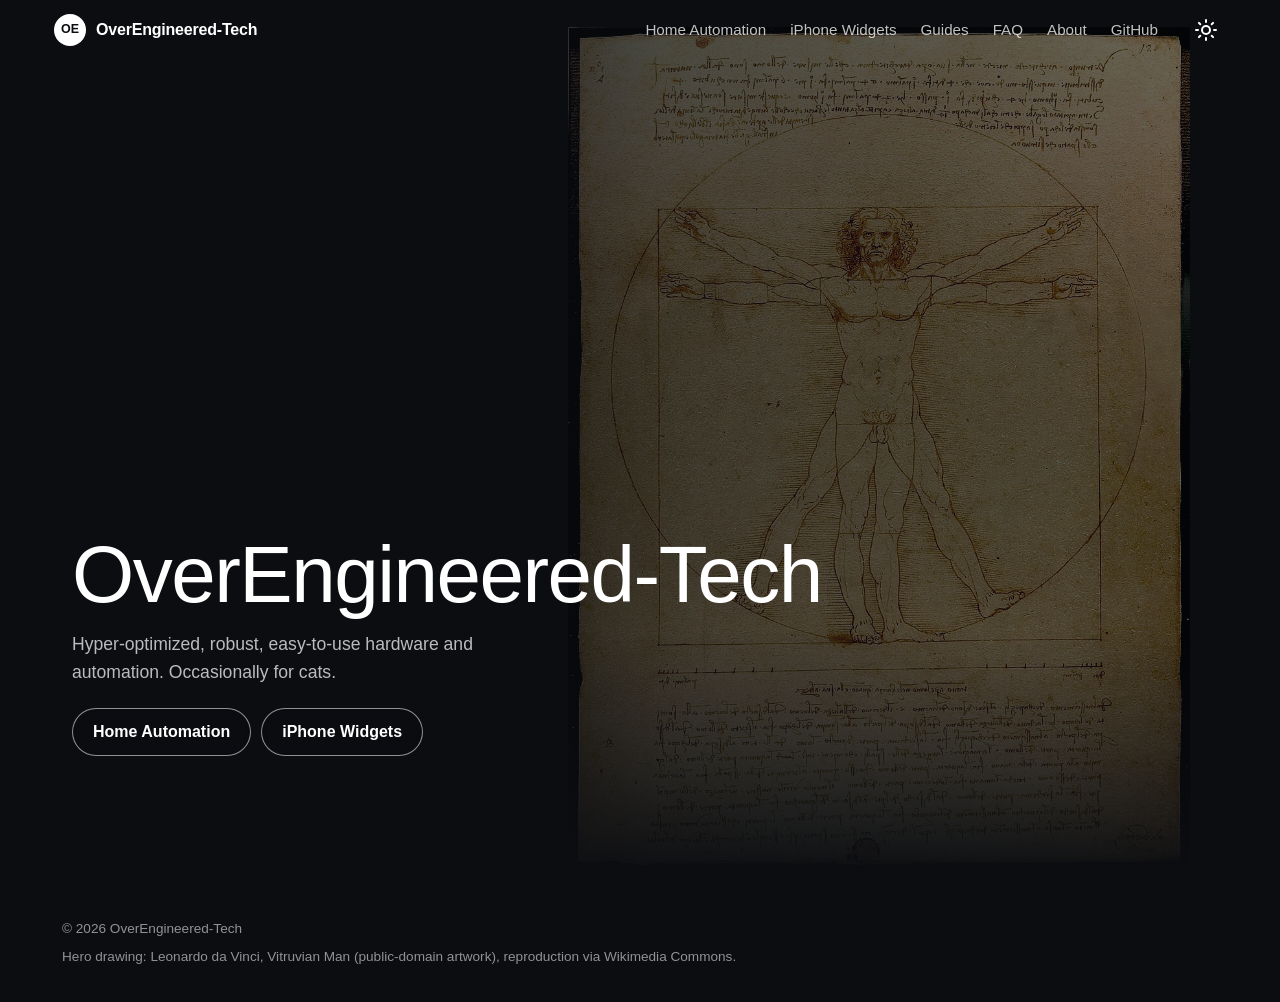
==== commit 4340dbdf: "Rewrite About page and home tagline Co-Authored-By: Claude Sonnet 5.5 <noreply@anthropic.com> Claude" ====
--- a/index.html
+++ b/index.html
@@ -4,7 +4,7 @@
   <meta charset="UTF-8">
   <meta name="viewport" content="width=device-width, initial-scale=1.0">
   <title>OverEngineered-Tech</title>
-  <meta name="description" content="Over-engineered hardware, home automation and iPhone widgets from OverEngineered-Tech.">
+  <meta name="description" content="Hyper-optimized, robust, easy-to-use hardware, automation and iPhone widgets from OverEngineered-Tech.">
   <meta name="theme-color" content="#0b0d11">
   <meta property="og:title" content="OverEngineered-Tech">
   <meta property="og:description" content="Over-engineered hardware, home automation and iPhone widgets.">
@@ -54,7 +54,7 @@
       </div>
       <div class="hero-text">
         <h1>OverEngineered-Tech</h1>
-        <p>Custom hardware, local IoT integrations, and occasionally automated cat hearths.</p>
+        <p>Hyper-optimized, robust, easy-to-use hardware and automation. Occasionally for cats.</p>
         <div class="hero-links">
           <a class="pill" href="home-automation.html">Home Automation</a>
           <a class="pill" href="iphone-widgets.html">iPhone Widgets</a>
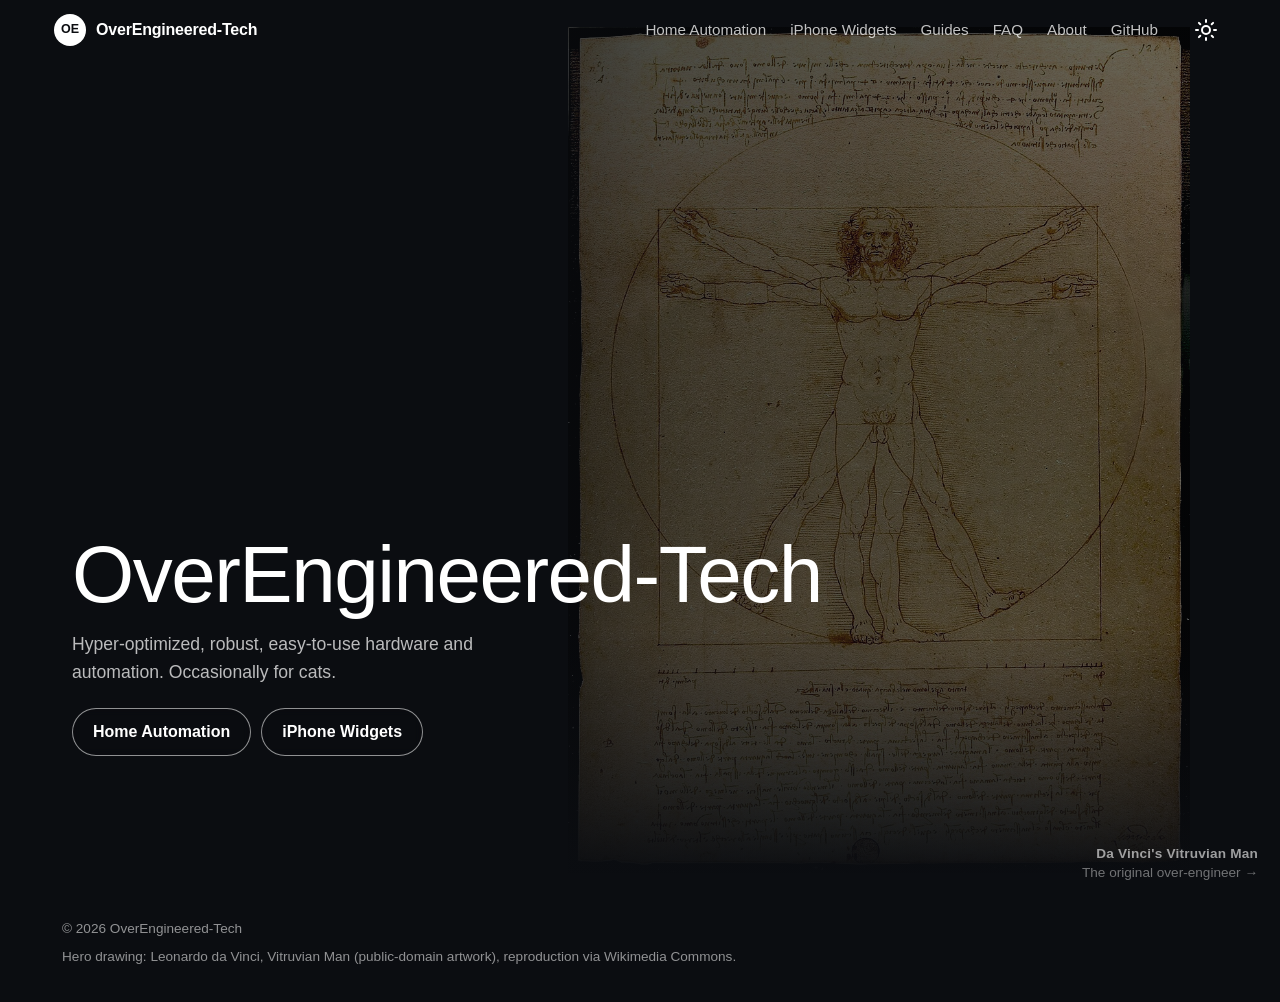
==== commit 312c8ee8: "Add Vitruvian Man pages; solar page points to GitHub for scripts - New vitruvian-man.html (Leonardo'" ====
--- a/index.html
+++ b/index.html
@@ -60,6 +60,7 @@
           <a class="pill" href="iphone-widgets.html">iPhone Widgets</a>
         </div>
       </div>
+      <a class="hero-more" href="vitruvian-man.html"><span class="hero-more__title">Da Vinci's Vitruvian Man</span><span>The original over-engineer &rarr;</span></a>
     </section>
   </main>
 
--- a/style.css
+++ b/style.css
@@ -177,6 +177,22 @@
   backdrop-filter: blur(4px);
 }
 .pill:hover { background: rgba(255, 255, 255, 0.16); }
+.hero-more {
+  position: absolute;
+  right: 22px;
+  bottom: 18px;
+  z-index: 2;
+  display: flex;
+  flex-direction: column;
+  align-items: flex-end;
+  text-align: right;
+  line-height: 1.35;
+  color: rgba(255, 255, 255, 0.42);
+  font-size: 0.85rem;
+  text-decoration: none;
+}
+.hero-more__title { color: rgba(255, 255, 255, 0.6); font-weight: 600; letter-spacing: 0.2px; }
+.hero-more:hover { color: rgba(255, 255, 255, 0.8); }
 body.home footer { max-width: 1200px; margin: 0 auto; padding: 18px 22px 28px; border-top: 0; color: rgba(255, 255, 255, 0.55); }
 
 @media (min-width: 900px) {
@@ -213,9 +229,10 @@
 
 /* ---------- Photo tiles (section pages) ---------- */
 .tiles { display: grid; grid-template-columns: repeat(2, 1fr); gap: 14px; margin: 8px 0 24px; }
-.tile { position: relative; display: block; aspect-ratio: 4 / 5; overflow: hidden; border-radius: 8px; border: 1px solid var(--line); background: #0b0d11; color: #fff; text-decoration: none; }
+.tile { position: relative; display: block; aspect-ratio: 4 / 3; overflow: hidden; border-radius: 8px; border: 1px solid var(--line); background: #0b0d11; color: #fff; text-decoration: none; }
 .tile img { position: absolute; inset: 0; width: 100%; height: 100%; object-fit: cover; transition: transform 0.25s ease; }
 .tile img.contain { object-fit: contain; background: #fff; }
+.photo.contain.widget, .tile img.contain.widget { background: #f2f2f7; }
 .tile:hover img { transform: scale(1.04); }
 .tile span { position: absolute; left: 0; right: 0; bottom: 0; padding: 12px 10px; text-align: center; font-weight: 600; background: rgba(11, 13, 17, 0.72); }
 @media (min-width: 700px) { .tiles { grid-template-columns: repeat(3, 1fr); gap: 18px; } }
@@ -265,6 +282,26 @@
 .faq summary { font-weight: 600; color: var(--text); padding: 12px 0; }
 .faq details p { margin: 0 0 14px; color: var(--muted); }
 
+/* ---------- Vitruvian Man pages ---------- */
+.vm-photo { max-width: 420px; max-height: 560px; margin: 4px 0 22px; }
+.ratios { width: 100%; max-width: 460px; border-collapse: collapse; margin: 6px 0 22px; font-variant-numeric: tabular-nums; }
+.ratios caption { text-align: left; font-weight: 600; padding-bottom: 8px; }
+.ratios caption .ver { font-weight: 400; margin-left: 8px; }
+.ratios th, .ratios td { text-align: left; padding: 8px 10px; border-bottom: 1px solid var(--line); }
+.ratios th { color: var(--muted); font-size: 0.85rem; font-weight: 600; }
+.ratios td:last-child, .ratios th:last-child { text-align: right; }
+.ratios tbody tr:nth-child(odd) { background: var(--surface); }
+.quote { margin: 0 0 18px; }
+.it-list { max-width: 760px; margin-bottom: 8px; }
+.it-row { padding: 14px 0; border-bottom: 1px solid var(--line); }
+.it-row:first-child { padding-top: 4px; }
+.it-row h3 { display: flex; justify-content: space-between; gap: 12px; font-size: 1rem; margin-bottom: 6px; }
+.it-row h3 span { color: var(--accent); font-variant-numeric: tabular-nums; }
+.page .it-row p { margin-bottom: 4px; }
+.it { font-family: Georgia, Cambria, serif; font-style: italic; font-size: 1.05rem; }
+.en { color: var(--muted); }
+.aside { color: var(--muted); font-size: 0.85rem; border-left: 2px solid var(--line); padding-left: 10px; margin-top: 6px; }
+
 /* ---------- Footer ---------- */
 footer { margin-top: 56px; padding: 18px 0 40px; border-top: 1px solid var(--line); color: var(--muted); font-size: 0.85rem; }
 footer p { margin-bottom: 6px; }
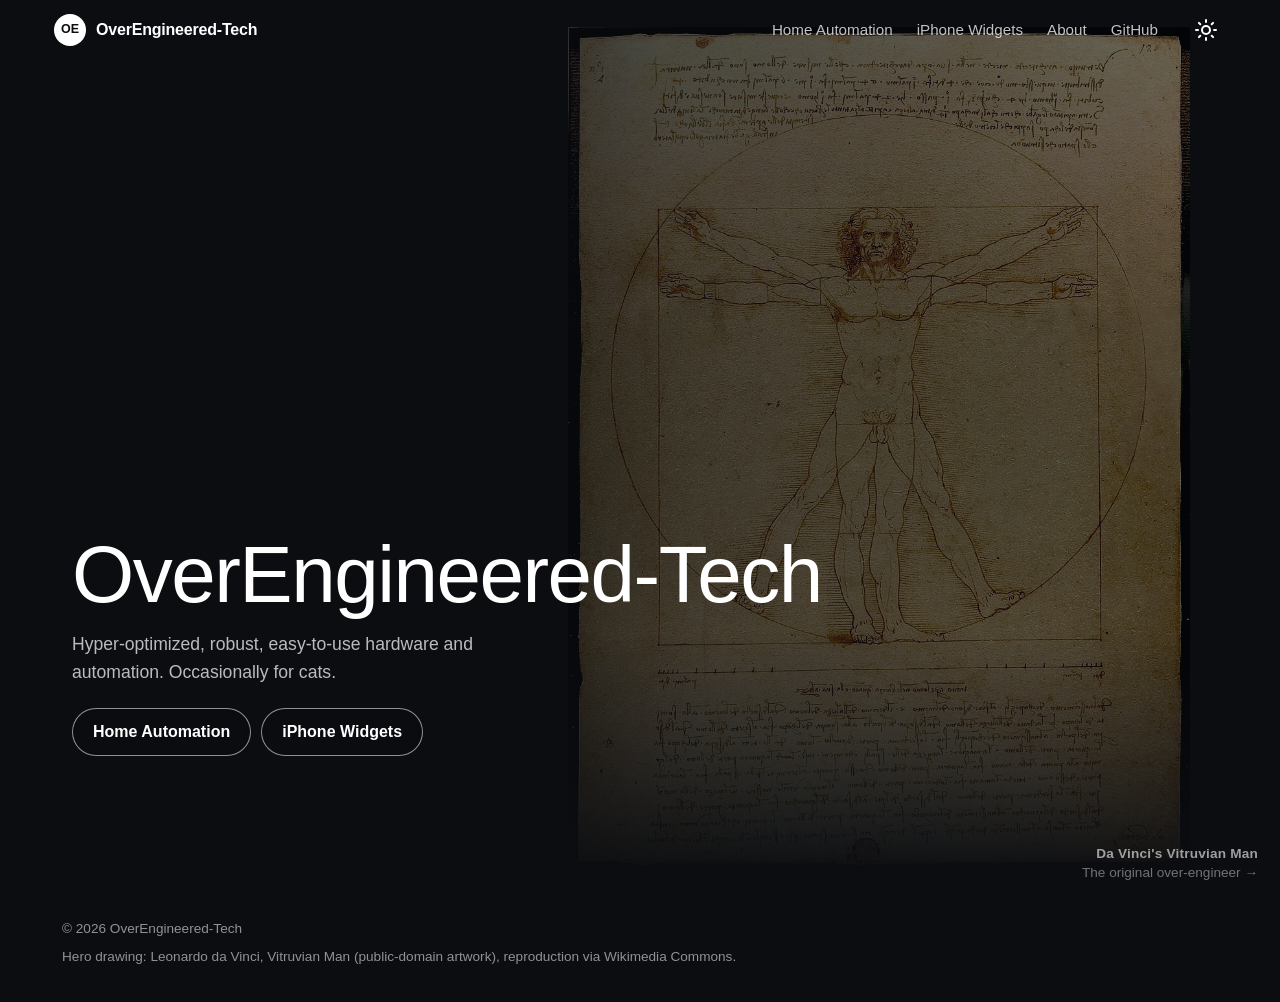
==== commit 89f2d8b6: "Remove the Guides and FAQ links from every menu Both pages are about the Solar widget only. The page" ====
--- a/index.html
+++ b/index.html
@@ -22,8 +22,6 @@
       <nav class="navlinks" aria-label="Main">
         <a href="home-automation.html">Home Automation</a>
         <a href="iphone-widgets.html">iPhone Widgets</a>
-        <a href="guides.html">Guides</a>
-        <a href="faq.html">FAQ</a>
         <a href="about.html">About</a>
         <a href="https://github.com/OverEngineered-Tech">GitHub</a>
       </nav>
@@ -40,8 +38,6 @@
     <nav aria-label="Menu">
       <a href="home-automation.html">Home Automation</a>
       <a href="iphone-widgets.html">iPhone Widgets</a>
-      <a href="guides.html">Guides</a>
-      <a href="faq.html">FAQ</a>
       <a href="about.html">About</a>
       <a href="https://github.com/OverEngineered-Tech">GitHub</a>
     </nav>
--- a/style.css
+++ b/style.css
@@ -238,8 +238,9 @@
 @media (min-width: 700px) { .tiles { grid-template-columns: repeat(3, 1fr); gap: 18px; } }
 
 /* ---------- File panels (Copy / Download) ---------- */
-.file { background: var(--surface); border: 1px solid var(--line); border-radius: 8px; padding: 16px 18px; margin-bottom: 16px; }
-.file-head { display: flex; flex-wrap: wrap; align-items: baseline; justify-content: space-between; gap: 6px 12px; margin-bottom: 6px; }
+.file { background: var(--surface); border: 1px solid var(--line); border-radius: 8px; padding: 10px 16px; margin-bottom: 12px; }
+.file-head { display: flex; flex-wrap: wrap; align-items: center; justify-content: space-between; gap: 6px 12px; margin-bottom: 0; }
+.file-head h3 { margin: 0; }
 .ver { color: var(--muted); font-size: 0.85rem; font-variant-numeric: tabular-nums; }
 .file .desc { color: var(--muted); font-size: 0.93rem; }
 .actions { display: flex; flex-wrap: wrap; gap: 10px; margin: 12px 0 6px; }
@@ -259,7 +260,8 @@
 .btn.ghost { background: transparent; color: var(--accent); }
 .btn.small { min-height: 36px; padding: 6px 12px; font-size: 0.9rem; }
 .btn:disabled { opacity: 0.45; cursor: default; }
-.status { min-height: 1.4em; font-size: 0.9rem; color: var(--muted); margin: 4px 0 0; }
+.status { font-size: 0.9rem; color: var(--muted); margin: 4px 0 0; }
+.status:empty { display: none; }
 details { margin-top: 8px; }
 summary { cursor: pointer; color: var(--accent); font-size: 0.92rem; padding: 6px 0; }
 textarea {
